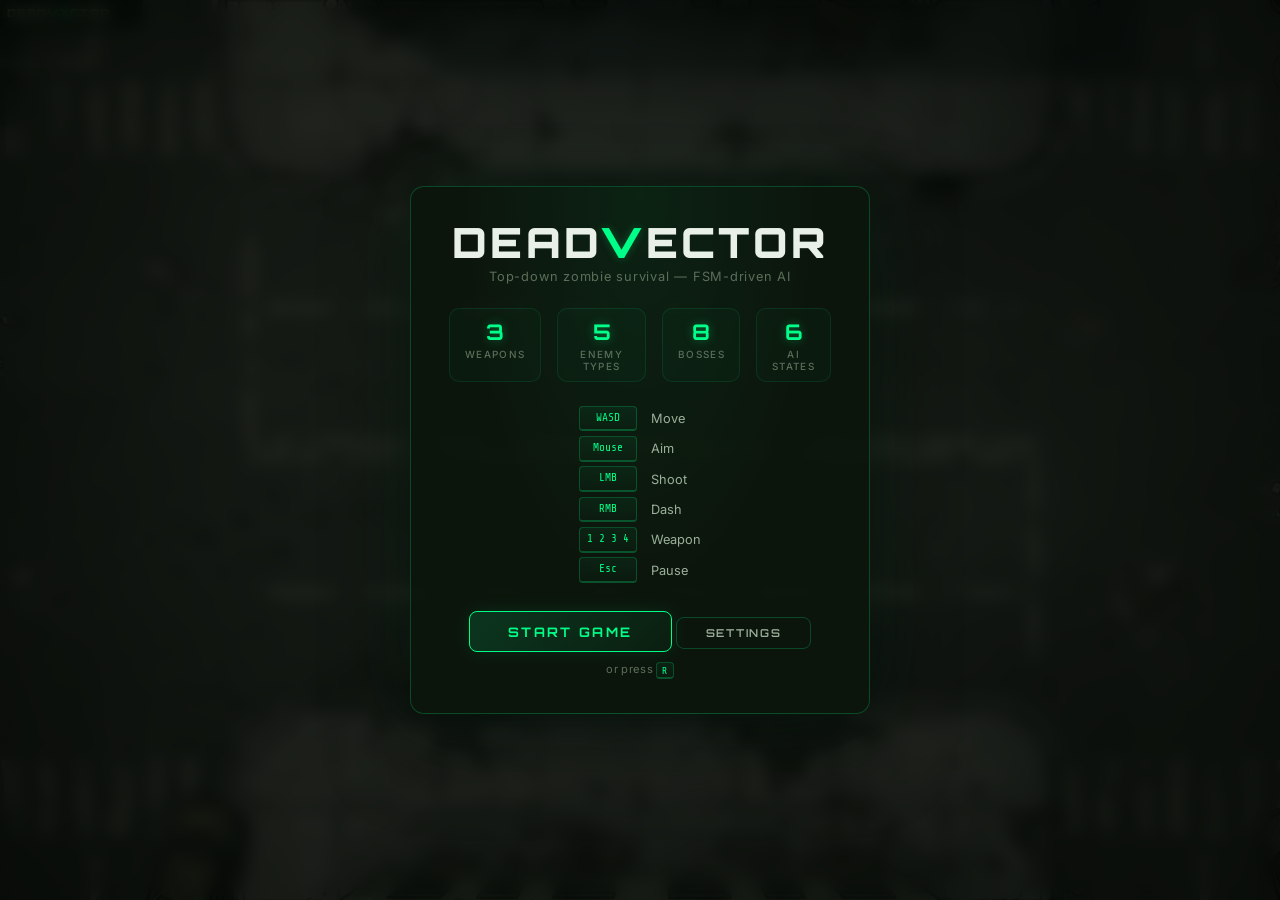
==== index.html @ 24312b9b "Add new upgrades & overhaul loadout UI Introduce several new gameplay upgrades and mechanics and ref" ====
<!DOCTYPE html>
<html lang="en">
<head>
  <meta charset="UTF-8">
  <meta name="viewport" content="width=device-width, initial-scale=1.0">
  <title>DeadVector</title>
  <link rel="icon" type="image/svg+xml" href="./assets/images/logo.svg">
  <link rel="preconnect" href="https://fonts.googleapis.com">
  <link rel="preconnect" href="https://fonts.gstatic.com" crossorigin>
  <link href="https://fonts.googleapis.com/css2?family=Orbitron:wght@400;700;900&family=Inter:wght@400;500;600;700&family=Share+Tech+Mono&display=swap" rel="stylesheet">
  <link rel="stylesheet" href="./css/style.css">
</head>
<body>
  <div id="loader" role="status" aria-label="Loading DEADV·ECTOR">
    <div class="loader-content">
      <div class="loader-logo">DEAD<span class="loader-accent">V</span>ECTOR</div>
      <div class="loader-bar-track"><div id="loader-bar"></div></div>
      <div id="loader-status" class="loader-status">INITIALIZING</div>
    </div>
  </div>

  <div id="game-wrapper">
    <canvas id="game-canvas" aria-label="DeadVector game arena"></canvas>

    <div id="brand-corner">
      <span class="brand-title">DEADV<span class="brand-accent">X</span>CTOR</span>
      <button id="mute-button" class="icon-btn" type="button" title="Toggle sound">&#9834;</button>
    </div>

    <!-- HUD hint for loadout key -->
    <div id="hud-hint" class="hud-hint hidden">TAB / E — Loadout</div>

    <!-- Level-up card selection -->
    <section id="levelup-screen" class="overlay levelup-overlay hidden">
      <div class="levelup-inner">
        <h2 class="levelup-title">LEVEL UP</h2>
        <p class="levelup-sub">Choose an upgrade — <kbd>1</kbd> <kbd>2</kbd> <kbd>3</kbd></p>
        <div id="levelup-cards" class="levelup-cards"></div>
      </div>
    </section>

    <!-- Boss reward card selection -->
    <section id="boss-reward-screen" class="overlay levelup-overlay hidden">
      <div class="levelup-inner">
        <h2 class="levelup-title boss-reward-title">BOSS REWARD</h2>
        <p class="levelup-sub">Choose a reward — <kbd>1</kbd> <kbd>2</kbd> <kbd>3</kbd></p>
        <div id="boss-reward-cards" class="levelup-cards"></div>
      </div>
    </section>

    <!-- Loadout / Stats menu (TAB / E) -->
    <section id="loadout-screen" class="overlay hidden">
      <div class="overlay-inner loadout-panel">
        <h2 class="overlay-title loadout-title">LOADOUT</h2>
        <div id="loadout-columns" class="loadout-columns"></div>
        <div class="loadout-stats-bar">
          <div id="loadout-stats" class="loadout-stats"></div>
        </div>
        <p class="loadout-dismiss">Press <kbd>TAB</kbd> / <kbd>E</kbd> / <kbd>Esc</kbd> to close</p>
      </div>
    </section>

    <section id="menu-screen" class="overlay hidden">
      <div class="overlay-inner">
        <h1 class="menu-title">DEAD<span class="brand-accent">V</span>ECTOR</h1>
        <p class="menu-sub">Top-down zombie survival &mdash; FSM-driven AI</p>

        <div class="menu-stats-row">
          <div class="menu-stat"><span class="stat-val">3</span><span class="stat-lbl">Weapons</span></div>
          <div class="menu-stat"><span class="stat-val">5</span><span class="stat-lbl">Enemy Types</span></div>
          <div class="menu-stat"><span class="stat-val">8</span><span class="stat-lbl">Bosses</span></div>
          <div class="menu-stat"><span class="stat-val">6</span><span class="stat-lbl">AI States</span></div>
        </div>

        <div class="controls-grid">
          <kbd>WASD</kbd><span>Move</span>
          <kbd>Mouse</kbd><span>Aim</span>
          <kbd>LMB</kbd><span>Shoot</span>
          <kbd>RMB</kbd><span>Dash</span>
          <kbd>1 2 3 4</kbd><span>Weapon</span>
          <kbd>Esc</kbd><span>Pause</span>
        </div>

        <button id="play-button" class="btn-primary" type="button">START GAME</button>
        <button id="settings-button" class="btn-secondary" type="button">SETTINGS</button>
        <p class="menu-hint">or press <kbd>R</kbd></p>
      </div>
    </section>

    <section id="pause-screen" class="overlay hidden">
      <div class="overlay-inner overlay-compact">
        <h2 class="overlay-title">PAUSED</h2>
        <p class="overlay-text">Game paused. Focus loss auto-pauses.</p>

        <div id="dev-wave-controls" class="dev-wave-controls hidden">
          <div class="dev-wave-row">
            <button id="dev-skip-wave" class="btn-dev" type="button">SKIP WAVE</button>
          </div>
          <div class="dev-wave-row">
            <label class="dev-wave-label">SKIP TO WAVE</label>
            <input id="dev-skip-to-input" type="number" class="dev-wave-input" min="1" max="999" value="1">
            <button id="dev-skip-to-go" class="btn-dev btn-dev-sm" type="button">GO</button>
          </div>
        </div>

        <button id="resume-button" class="btn-primary" type="button">RESUME</button>
        <button id="pause-settings-button" class="btn-secondary" type="button">SETTINGS</button>
      </div>
    </section>

    <section id="game-over-screen" class="overlay hidden">
      <div class="overlay-inner overlay-compact">
        <h2 class="overlay-title game-over-title">DEAD</h2>
        <p id="final-summary" class="overlay-text">Score: 0 &bull; Wave: 0 &bull; Kills: 0</p>
        <button id="restart-button" class="btn-primary" type="button">TRY AGAIN</button>
        <p class="menu-hint">or press <kbd>R</kbd></p>
      </div>
    </section>

    <section id="settings-screen" class="overlay hidden">
      <div class="overlay-inner settings-panel">
        <h2 class="overlay-title">SETTINGS</h2>

        <div class="settings-group">
          <label class="setting-row">
            <span class="setting-label">Master Volume</span>
            <input id="set-master-vol" type="range" class="setting-slider" min="0" max="100" step="1" value="80">
          </label>
          <label class="setting-row">
            <span class="setting-label">Music Volume</span>
            <input id="set-music-vol" type="range" class="setting-slider" min="0" max="100" step="1" value="50">
          </label>
          <label class="setting-row">
            <span class="setting-label">SFX Volume</span>
            <input id="set-sfx-vol" type="range" class="setting-slider" min="0" max="100" step="1" value="80">
          </label>
        </div>

        <div class="settings-group">
          <label class="setting-row">
            <span class="setting-label">Screen Shake</span>
            <input id="set-screen-shake" type="checkbox" class="setting-toggle" checked>
            <span class="toggle-track"><span class="toggle-thumb"></span></span>
          </label>
          <label class="setting-row">
            <span class="setting-label">Damage Numbers</span>
            <input id="set-damage-numbers" type="checkbox" class="setting-toggle" checked>
            <span class="toggle-track"><span class="toggle-thumb"></span></span>
          </label>
          <label class="setting-row">
            <span class="setting-label">Blood &amp; Gore</span>
            <input id="set-blood" type="checkbox" class="setting-toggle" checked>
            <span class="toggle-track"><span class="toggle-thumb"></span></span>
          </label>
          <label class="setting-row">
            <span class="setting-label">Show FPS</span>
            <input id="set-show-fps" type="checkbox" class="setting-toggle">
            <span class="toggle-track"><span class="toggle-thumb"></span></span>
          </label>
        </div>

        <div class="settings-group settings-dev">
          <label class="setting-row">
            <span class="setting-label">Developer Mode <span class="dev-tag">DEV</span></span>
            <input id="set-dev-mode" type="checkbox" class="setting-toggle">
            <span class="toggle-track"><span class="toggle-thumb"></span></span>
          </label>
          <p class="setting-hint">Unlocks the DEV Laser &mdash; an overpowered auto rifle. Disables leaderboard.</p>
          <div class="dev-sub-options hidden" id="dev-sub-options">
            <label class="setting-row setting-row-sub">
              <span class="setting-label">Invincible</span>
              <input id="set-dev-invincible" type="checkbox" class="setting-toggle" checked>
              <span class="toggle-track"><span class="toggle-thumb"></span></span>
            </label>
            <label class="setting-row setting-row-sub">
              <span class="setting-label">No-clip</span>
              <input id="set-dev-noclip" type="checkbox" class="setting-toggle">
              <span class="toggle-track"><span class="toggle-thumb"></span></span>
            </label>
            <label class="setting-row setting-row-sub">
              <span class="setting-label">Show Obstacles</span>
              <input id="set-dev-obstacles" type="checkbox" class="setting-toggle">
              <span class="toggle-track"><span class="toggle-thumb"></span></span>
            </label>
          </div>
        </div>

        <button id="settings-back" class="btn-primary" type="button">BACK</button>
      </div>
    </section>
  </div>

  <script type="module" src="./js/main.js"></script>
</body>
</html>
---- css/style.css ----
/* ============================================================
   style.css — Barrel file: imports all CSS modules in order.
   ============================================================ */

@import url("tokens.css");       /* variables, reset, base        */
@import url("layout.css");       /* game wrapper, canvas, brand   */
@import url("overlays.css");     /* overlay backdrop & panels      */
@import url("components.css");   /* buttons, kbd, stats, controls */
@import url("settings.css");     /* settings panel UI             */

/* ---- overlay responsive (cross-module) ---- */
@media (max-width: 520px) {
  .overlay-inner {
    padding: 1.4rem 1.1rem;
    border-radius: 12px;
  }

  .menu-title {
    font-size: 1.55rem;
  }

  .overlay-title {
    font-size: 1.3rem;
  }
}
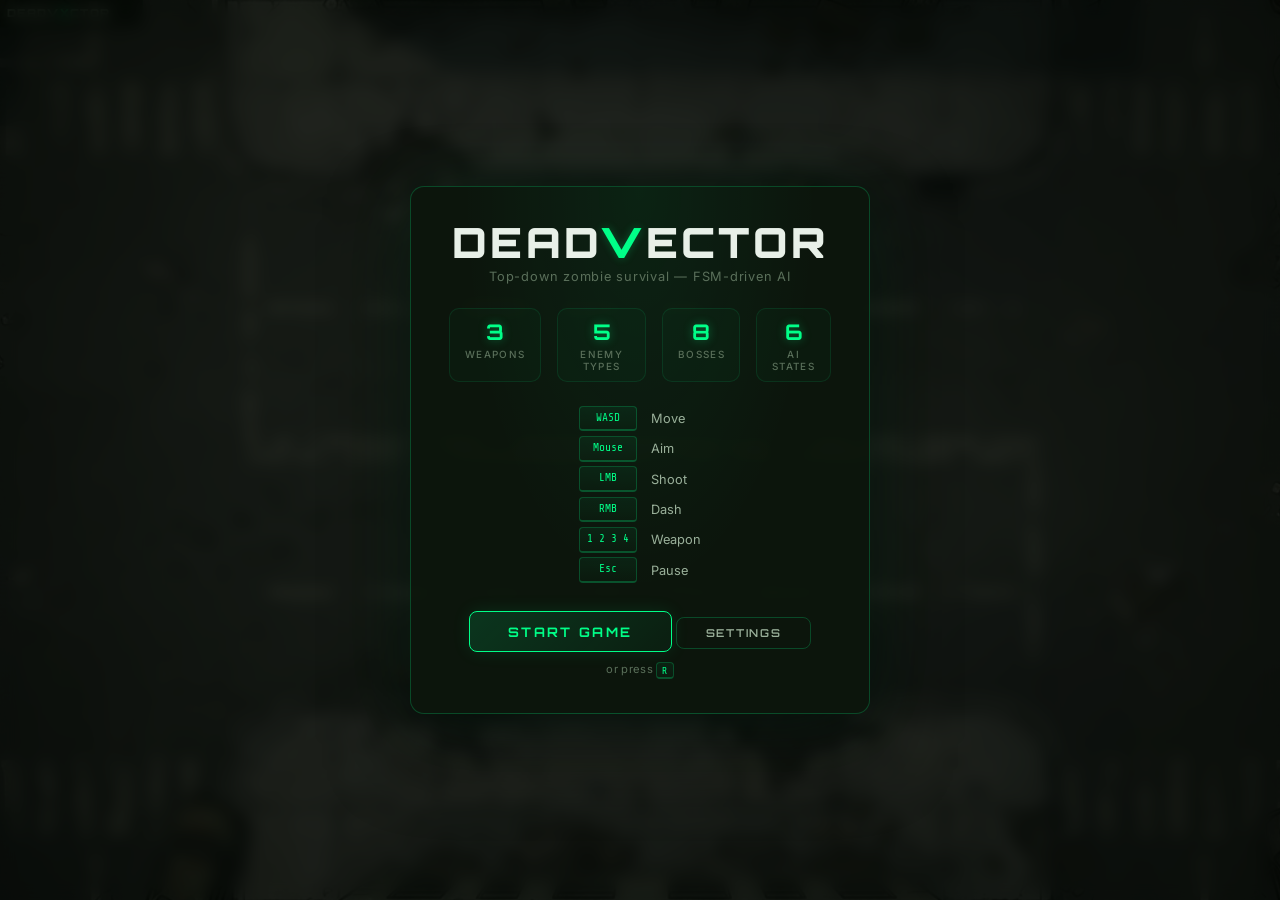
==== commit 30f31ced: "Add loadout HUD keys, equip visuals & HUD UI/CSS: add HUD hint markup for TAB/E and new .hud-key/.hu" ====
--- a/index.html
+++ b/index.html
@@ -28,7 +28,11 @@
     </div>
 
     <!-- HUD hint for loadout key -->
-    <div id="hud-hint" class="hud-hint hidden">TAB / E — Loadout</div>
+    <div id="hud-hint" class="hud-hint hidden">
+      <span class="hud-key">TAB</span>
+      <span class="hud-key">E</span>
+      <span class="hud-hint-label">Loadout</span>
+    </div>
 
     <!-- Level-up card selection -->
     <section id="levelup-screen" class="overlay levelup-overlay hidden">
@@ -54,6 +58,7 @@
         <h2 class="overlay-title loadout-title">LOADOUT</h2>
         <div id="loadout-columns" class="loadout-columns"></div>
         <div class="loadout-stats-bar">
+          <div id="loadout-weapon-label" class="loadout-weapon-label">CURRENT WEAPON: PISTOL</div>
           <div id="loadout-stats" class="loadout-stats"></div>
         </div>
         <p class="loadout-dismiss">Press <kbd>TAB</kbd> / <kbd>E</kbd> / <kbd>Esc</kbd> to close</p>
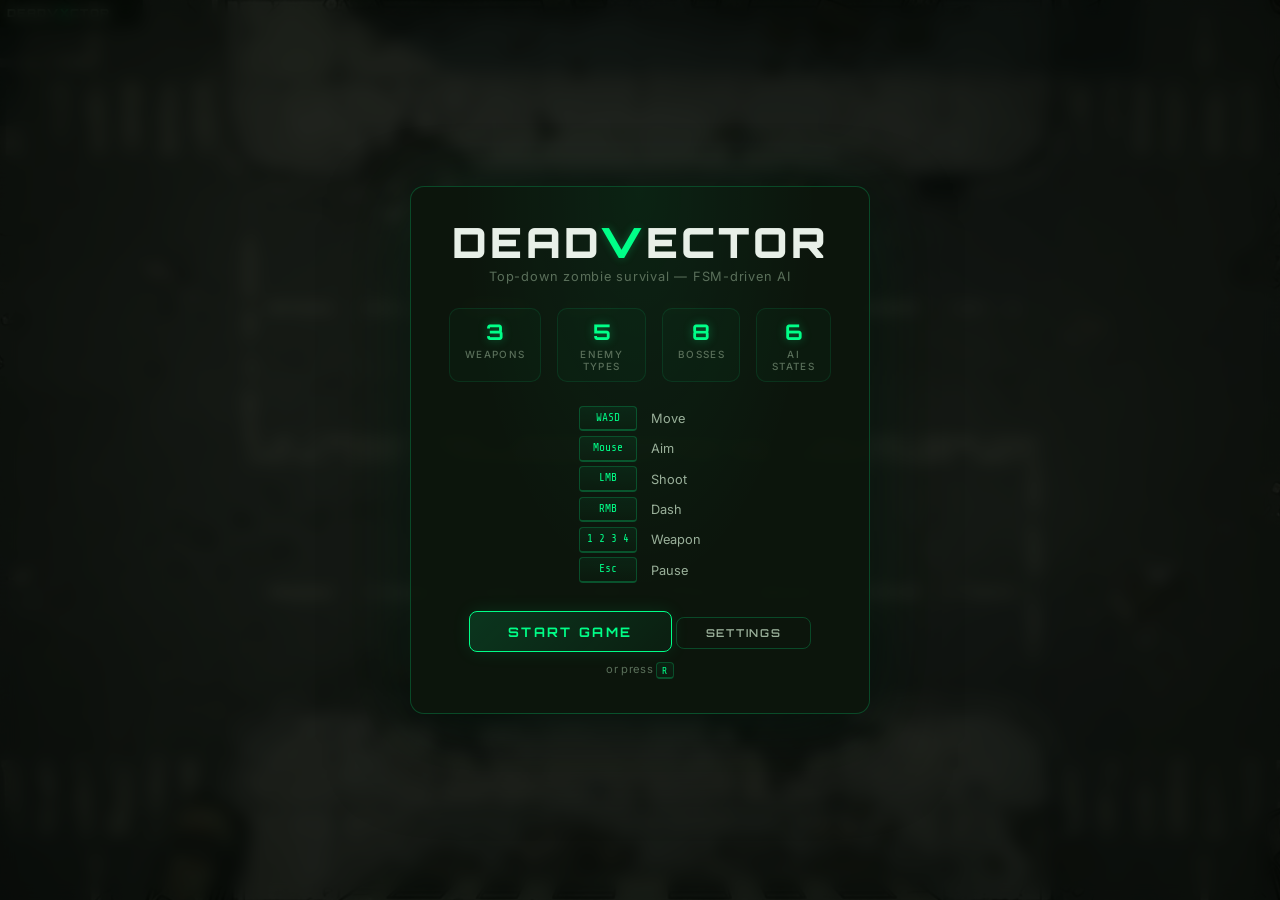
==== commit 56fee279: "Add UI scale setting and responsive HUD Introduce a UI scaling feature and make HUD/overlay elements" ====
--- a/index.html
+++ b/index.html
@@ -29,9 +29,11 @@
 
     <!-- HUD hint for loadout key -->
     <div id="hud-hint" class="hud-hint hidden">
-      <span class="hud-key">TAB</span>
-      <span class="hud-key">E</span>
       <span class="hud-hint-label">Loadout</span>
+      <span class="hud-hint-keys">
+        <span class="hud-key">TAB</span>
+        <span class="hud-key">E</span>
+      </span>
     </div>
 
     <!-- Level-up card selection -->
@@ -61,7 +63,10 @@
           <div id="loadout-weapon-label" class="loadout-weapon-label">CURRENT WEAPON: PISTOL</div>
           <div id="loadout-stats" class="loadout-stats"></div>
         </div>
-        <p class="loadout-dismiss">Press <kbd>TAB</kbd> / <kbd>E</kbd> / <kbd>Esc</kbd> to close</p>
+        <p class="loadout-dismiss">
+          <span class="loadout-hint-row"><kbd>SCROLL</kbd> Change Weapon</span>
+          <span class="loadout-hint-row"><kbd>TAB</kbd> <kbd>E</kbd> <kbd>Esc</kbd> Close</span>
+        </p>
       </div>
     </section>
 
@@ -161,6 +166,10 @@
             <span class="setting-label">Show FPS</span>
             <input id="set-show-fps" type="checkbox" class="setting-toggle">
             <span class="toggle-track"><span class="toggle-thumb"></span></span>
+          </label>
+          <label class="setting-row">
+            <span class="setting-label">UI Scale <span id="ui-scale-val" class="setting-val">1.0x</span></span>
+            <input id="set-ui-scale" type="range" class="setting-slider" min="80" max="140" step="10" value="100">
           </label>
         </div>
 
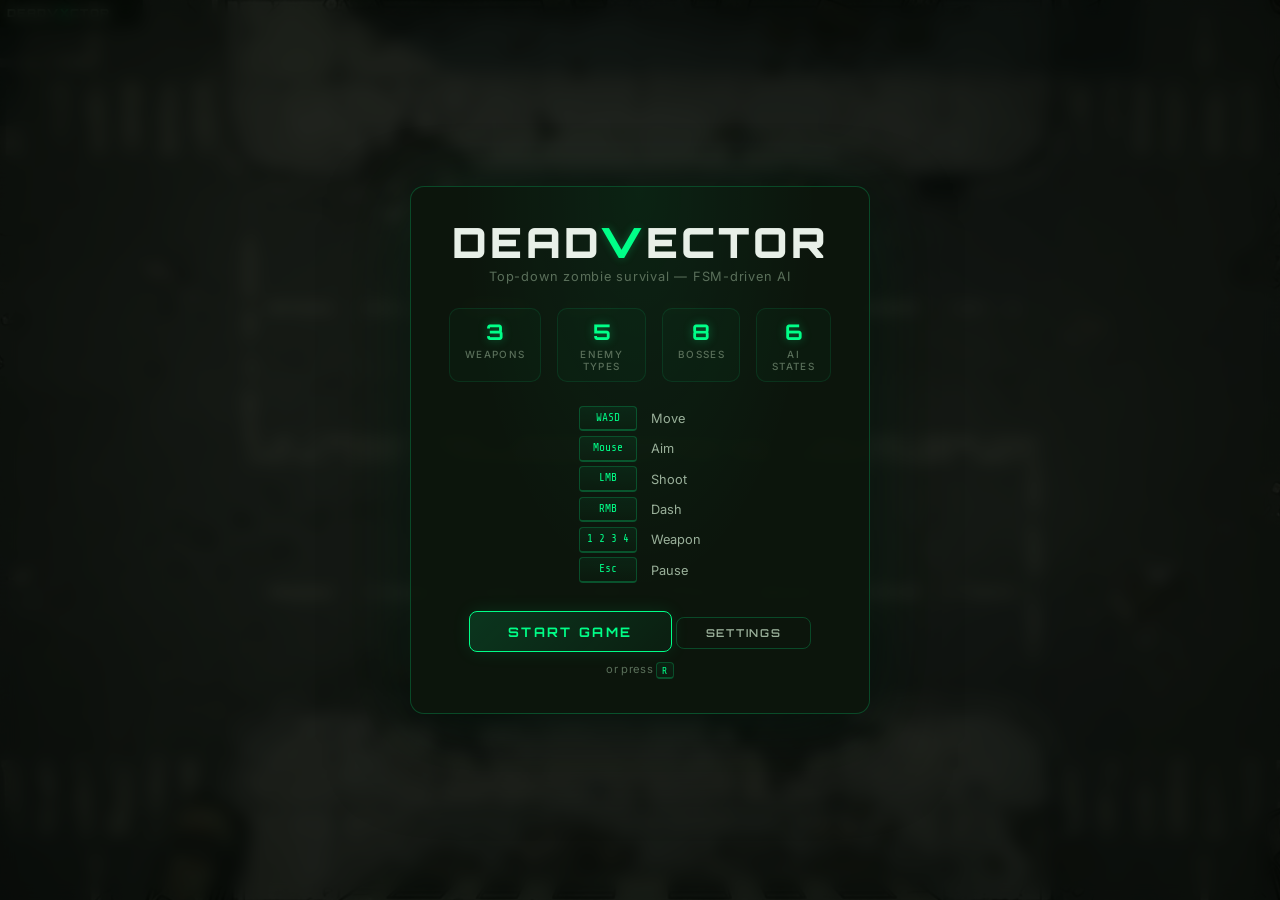
==== commit 73430ed8: "Add upgrade countdown UI, pickup & gib assets Introduce DOM-based upgrade countdown overlay and visu" ====
--- a/index.html
+++ b/index.html
@@ -54,6 +54,14 @@
       </div>
     </section>
 
+    <!-- Upgrade countdown (renders ABOVE all overlays) -->
+    <div id="upgrade-countdown" class="upgrade-countdown hidden">
+      <div class="uc-number" id="uc-number"></div>
+      <div class="uc-label" id="uc-label"></div>
+      <div class="uc-bar-track"><div class="uc-bar-fill" id="uc-bar-fill"></div></div>
+      <div class="uc-queue" id="uc-queue"></div>
+    </div>
+
     <!-- Loadout / Stats menu (TAB / E) -->
     <section id="loadout-screen" class="overlay hidden">
       <div class="overlay-inner loadout-panel">
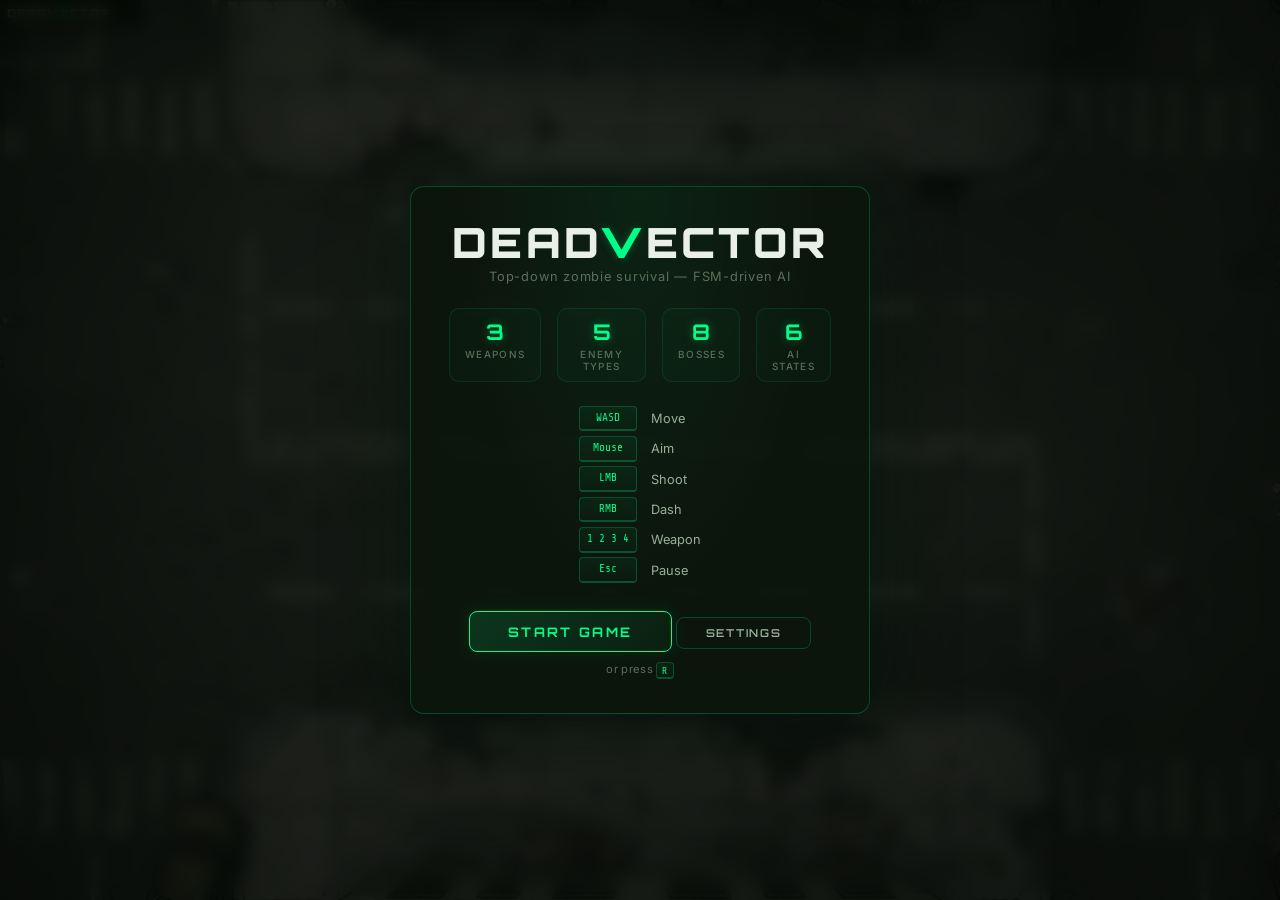
==== commit 53ae062b: "Adjust boss effects, spawn timing, loot Refines boss presentation and pacing, reduces shake intensit" ====
--- a/index.html
+++ b/index.html
@@ -46,7 +46,7 @@
     </section>
 
     <!-- Boss reward card selection -->
-    <section id="boss-reward-screen" class="overlay levelup-overlay hidden">
+    <section id="boss-reward-screen" class="overlay levelup-overlay boss-reward-overlay hidden">
       <div class="levelup-inner">
         <h2 class="levelup-title boss-reward-title">BOSS REWARD</h2>
         <p class="levelup-sub">Choose a reward — <kbd>1</kbd> <kbd>2</kbd> <kbd>3</kbd></p>
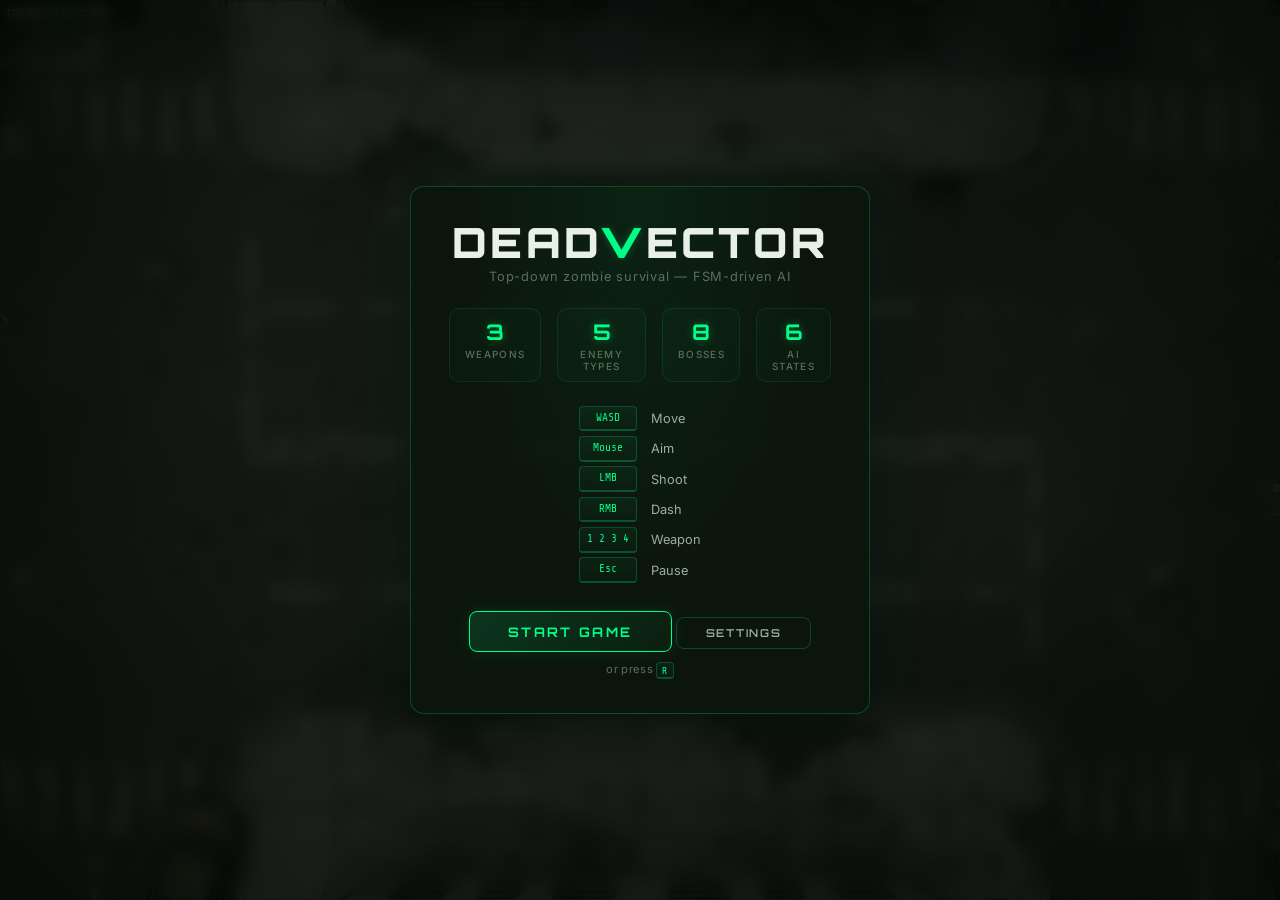
==== commit a4586471: "Add boss rewards & boss upgrade system Introduce boss-reward UI and a set of boss-only upgrades, and" ====
--- a/index.html
+++ b/index.html
@@ -49,7 +49,7 @@
     <section id="boss-reward-screen" class="overlay levelup-overlay boss-reward-overlay hidden">
       <div class="levelup-inner">
         <h2 class="levelup-title boss-reward-title">BOSS REWARD</h2>
-        <p class="levelup-sub">Choose a reward — <kbd>1</kbd> <kbd>2</kbd> <kbd>3</kbd></p>
+        <p class="levelup-sub boss-reward-sub">Claim your prize — <kbd>1</kbd> <kbd>2</kbd> <kbd>3</kbd></p>
         <div id="boss-reward-cards" class="levelup-cards"></div>
       </div>
     </section>
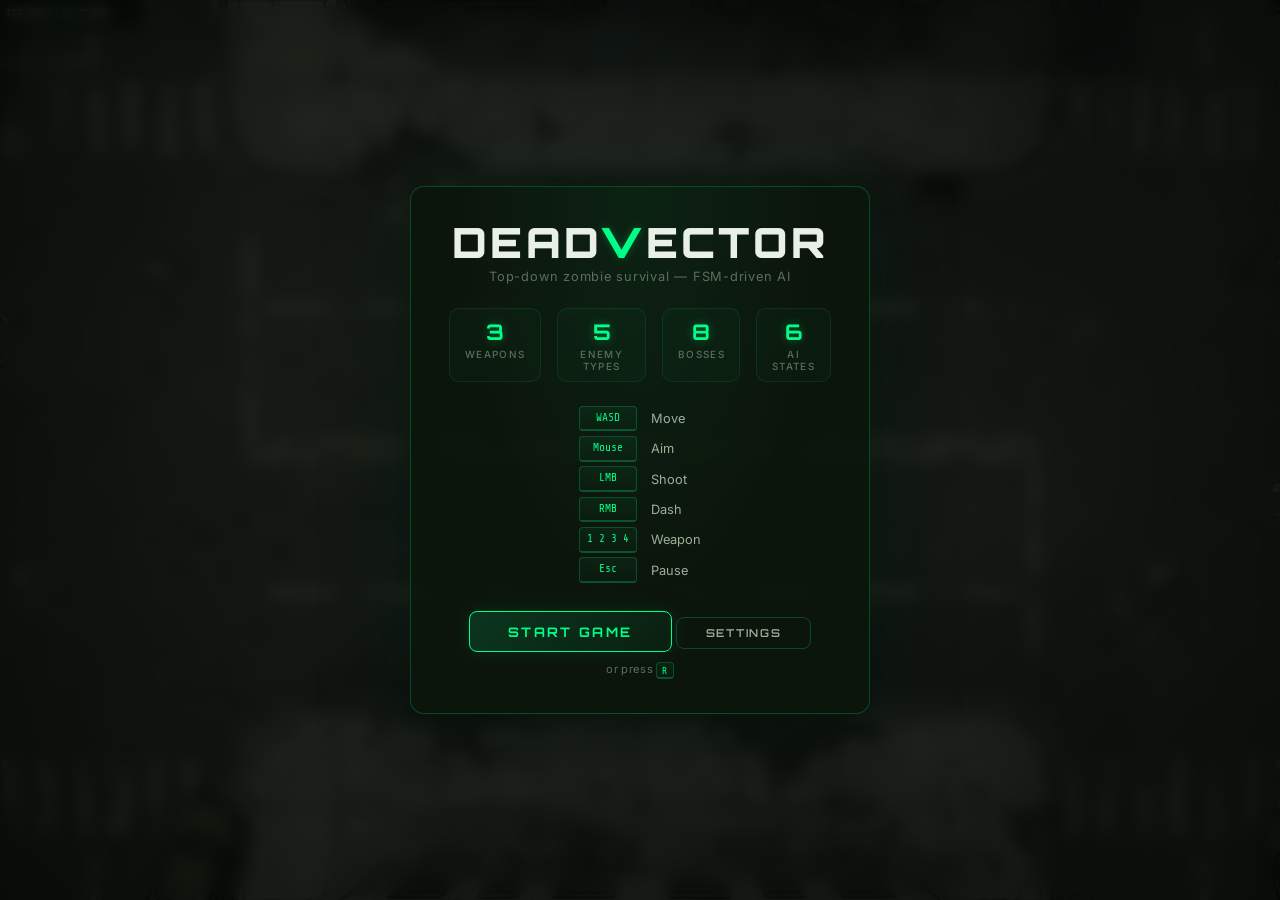
==== commit a3652777: "Add floating Dev Menu panel Introduce a floating, draggable and resizable Dev Menu UI and wire it in" ====
--- a/index.html
+++ b/index.html
@@ -110,17 +110,6 @@
         <h2 class="overlay-title">PAUSED</h2>
         <p class="overlay-text">Game paused. Focus loss auto-pauses.</p>
 
-        <div id="dev-wave-controls" class="dev-wave-controls hidden">
-          <div class="dev-wave-row">
-            <button id="dev-skip-wave" class="btn-dev" type="button">SKIP WAVE</button>
-          </div>
-          <div class="dev-wave-row">
-            <label class="dev-wave-label">SKIP TO WAVE</label>
-            <input id="dev-skip-to-input" type="number" class="dev-wave-input" min="1" max="999" value="1">
-            <button id="dev-skip-to-go" class="btn-dev btn-dev-sm" type="button">GO</button>
-          </div>
-        </div>
-
         <button id="resume-button" class="btn-primary" type="button">RESUME</button>
         <button id="pause-settings-button" class="btn-secondary" type="button">SETTINGS</button>
       </div>
@@ -187,29 +176,75 @@
             <input id="set-dev-mode" type="checkbox" class="setting-toggle">
             <span class="toggle-track"><span class="toggle-thumb"></span></span>
           </label>
-          <p class="setting-hint">Unlocks the DEV Laser &mdash; an overpowered auto rifle. Disables leaderboard.</p>
-          <div class="dev-sub-options hidden" id="dev-sub-options">
-            <label class="setting-row setting-row-sub">
-              <span class="setting-label">Invincible</span>
-              <input id="set-dev-invincible" type="checkbox" class="setting-toggle" checked>
-              <span class="toggle-track"><span class="toggle-thumb"></span></span>
-            </label>
-            <label class="setting-row setting-row-sub">
-              <span class="setting-label">No-clip</span>
-              <input id="set-dev-noclip" type="checkbox" class="setting-toggle">
-              <span class="toggle-track"><span class="toggle-thumb"></span></span>
-            </label>
-            <label class="setting-row setting-row-sub">
-              <span class="setting-label">Show Obstacles</span>
-              <input id="set-dev-obstacles" type="checkbox" class="setting-toggle">
-              <span class="toggle-track"><span class="toggle-thumb"></span></span>
-            </label>
-          </div>
+          <p class="setting-hint">Enables DEV Laser &amp; debug panel (<kbd>F1</kbd>).</p>
         </div>
 
         <button id="settings-back" class="btn-primary" type="button">BACK</button>
       </div>
     </section>
+    <!-- Dev Menu (floating, draggable) -->
+    <aside id="dev-menu" class="dev-menu hidden">
+      <header class="dev-menu-header" id="dev-menu-header">
+        <span class="dev-menu-title">DEV MENU</span>
+        <span class="dev-menu-hint">F1</span>
+        <button id="dev-menu-close" class="dev-menu-close" type="button">&times;</button>
+      </header>
+      <div class="dev-menu-body">
+        <div class="dev-menu-section">
+          <span class="dev-menu-label">WAVE</span>
+          <div class="dev-menu-row">
+            <button id="dm-skip-wave" class="btn-dev" type="button">SKIP WAVE</button>
+            <button id="dm-skip5" class="btn-dev" type="button">SKIP +5</button>
+          </div>
+          <div class="dev-menu-row">
+            <label class="dev-menu-label-sm">GO TO</label>
+            <input id="dm-goto-input" type="number" class="dev-wave-input" min="1" max="999" value="1">
+            <button id="dm-goto-go" class="btn-dev btn-dev-sm" type="button">GO</button>
+          </div>
+        </div>
+        <div class="dev-menu-section">
+          <span class="dev-menu-label">PROGRESSION</span>
+          <div class="dev-menu-row">
+            <button id="dm-unlock-all" class="btn-dev" type="button">UNLOCK ALL</button>
+            <button id="dm-level-up" class="btn-dev" type="button">LEVEL UP</button>
+          </div>
+          <div class="dev-menu-row">
+            <button id="dm-give-scrap" class="btn-dev" type="button">+50 SCRAP</button>
+            <button id="dm-heal" class="btn-dev" type="button">FULL HEAL</button>
+          </div>
+        </div>
+        <div class="dev-menu-section">
+          <span class="dev-menu-label">SPAWN</span>
+          <div class="dev-menu-row">
+            <button id="dm-spawn-shambler" class="btn-dev btn-dev-sm" type="button">SHAMBLER</button>
+            <button id="dm-spawn-sprinter" class="btn-dev btn-dev-sm" type="button">SPRINTER</button>
+            <button id="dm-spawn-spitter" class="btn-dev btn-dev-sm" type="button">SPITTER</button>
+          </div>
+          <div class="dev-menu-row">
+            <button id="dm-spawn-brute" class="btn-dev btn-dev-sm" type="button">BRUTE</button>
+            <button id="dm-spawn-screamer" class="btn-dev btn-dev-sm" type="button">SCREAMER</button>
+            <button id="dm-kill-all" class="btn-dev btn-dev-sm" type="button">KILL ALL</button>
+          </div>
+        </div>
+        <div class="dev-menu-section">
+          <span class="dev-menu-label">DEBUG</span>
+          <label class="dev-menu-toggle">
+            <input id="dm-tog-invincible" type="checkbox" checked>
+            <span>Invincible</span>
+          </label>
+          <label class="dev-menu-toggle">
+            <input id="dm-tog-noclip" type="checkbox">
+            <span>No-clip</span>
+          </label>
+          <label class="dev-menu-toggle">
+            <input id="dm-tog-obstacles" type="checkbox">
+            <span>Show Borders</span>
+          </label>
+        </div>
+        <div class="dev-menu-info" id="dm-info">Wave — | Enemies — | Level —</div>
+      </div>
+      <div class="dev-menu-resize" id="dev-menu-resize"></div>
+    </aside>
   </div>
 
   <script type="module" src="./js/main.js"></script>
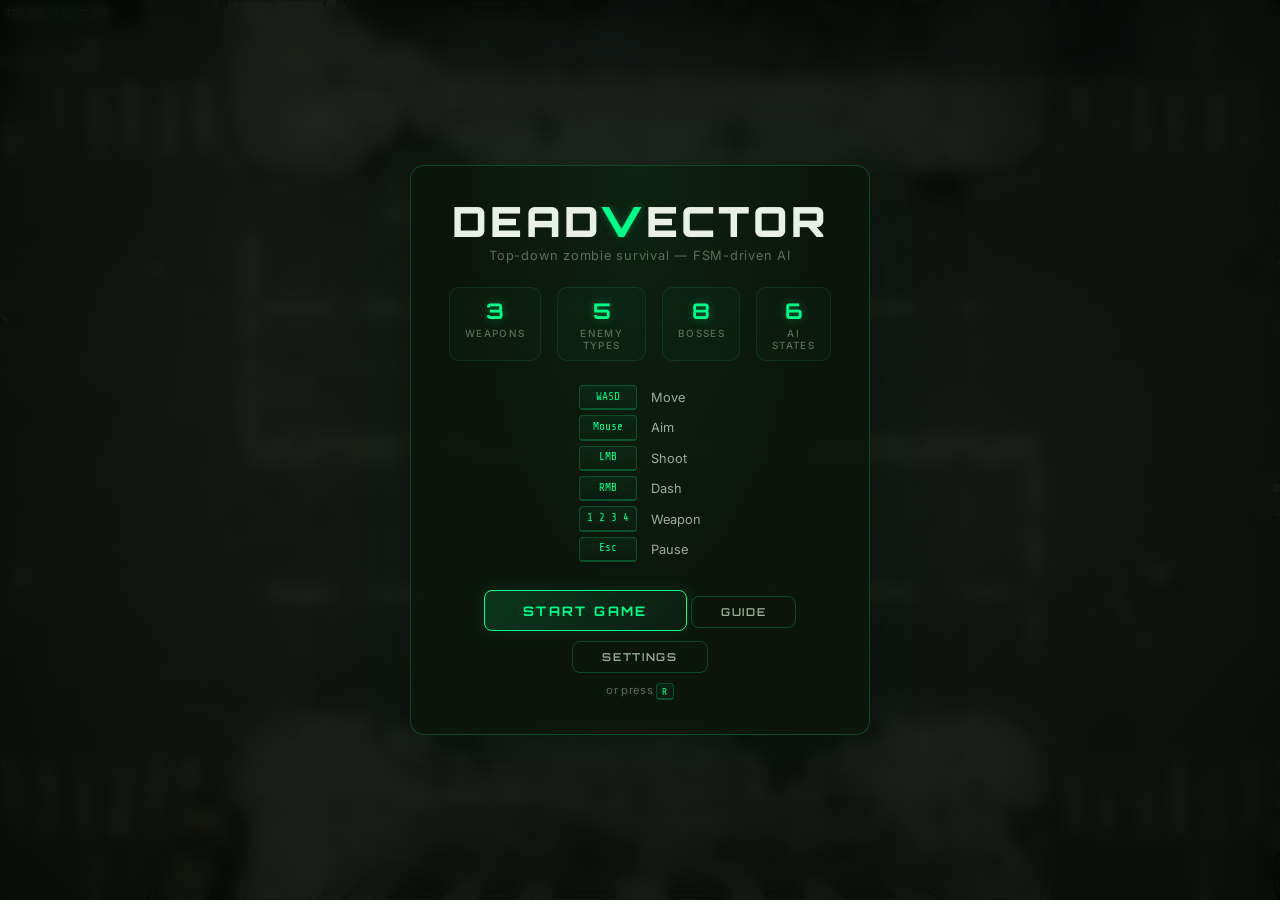
==== commit 027062cf: "Add Field Guide UI and quit confirmation Introduce a new Field Guide (guide.css, js/systems/guide.js" ====
--- a/index.html
+++ b/index.html
@@ -100,6 +100,7 @@
         </div>
 
         <button id="play-button" class="btn-primary" type="button">START GAME</button>
+        <button id="guide-button" class="btn-secondary" type="button">GUIDE</button>
         <button id="settings-button" class="btn-secondary" type="button">SETTINGS</button>
         <p class="menu-hint">or press <kbd>R</kbd></p>
       </div>
@@ -112,6 +113,19 @@
 
         <button id="resume-button" class="btn-primary" type="button">RESUME</button>
         <button id="pause-settings-button" class="btn-secondary" type="button">SETTINGS</button>
+        <button id="quit-to-menu" class="btn-secondary btn-quit" type="button">MAIN MENU</button>
+      </div>
+    </section>
+
+    <!-- Confirm quit dialog -->
+    <section id="confirm-quit-screen" class="overlay hidden">
+      <div class="overlay-inner overlay-compact confirm-dialog">
+        <h2 class="overlay-title confirm-title">RETURN TO MENU?</h2>
+        <p class="overlay-text">All progress in this run will be lost.</p>
+        <div class="confirm-actions">
+          <button id="confirm-quit-yes" class="btn-primary btn-danger" type="button">YES, QUIT</button>
+          <button id="confirm-quit-cancel" class="btn-secondary" type="button">CANCEL</button>
+        </div>
       </div>
     </section>
 
@@ -121,6 +135,22 @@
         <p id="final-summary" class="overlay-text">Score: 0 &bull; Wave: 0 &bull; Kills: 0</p>
         <button id="restart-button" class="btn-primary" type="button">TRY AGAIN</button>
         <p class="menu-hint">or press <kbd>R</kbd></p>
+      </div>
+    </section>
+
+    <!-- Guide / Wiki page -->
+    <section id="guide-screen" class="overlay hidden">
+      <div class="overlay-inner guide-panel">
+        <h2 class="overlay-title guide-title">FIELD GUIDE</h2>
+        <nav class="guide-tabs" id="guide-tabs">
+          <button class="guide-tab active" data-tab="enemies" type="button">ENEMIES</button>
+          <button class="guide-tab" data-tab="bosses" type="button">BOSSES</button>
+          <button class="guide-tab" data-tab="weapons" type="button">WEAPONS</button>
+          <button class="guide-tab" data-tab="items" type="button">ITEMS</button>
+          <button class="guide-tab" data-tab="controls" type="button">CONTROLS</button>
+        </nav>
+        <div class="guide-content" id="guide-content"></div>
+        <button id="guide-back" class="btn-primary" type="button">BACK</button>
       </div>
     </section>
 
--- a/css/style.css
+++ b/css/style.css
@@ -7,6 +7,7 @@
 @import url("overlays.css");     /* overlay backdrop & panels      */
 @import url("components.css");   /* buttons, kbd, stats, controls */
 @import url("settings.css");     /* settings panel UI             */
+@import url("guide.css");        /* field guide / wiki panel      */
 
 /* ---- overlay responsive (cross-module) ---- */
 @media (max-width: 520px) {
